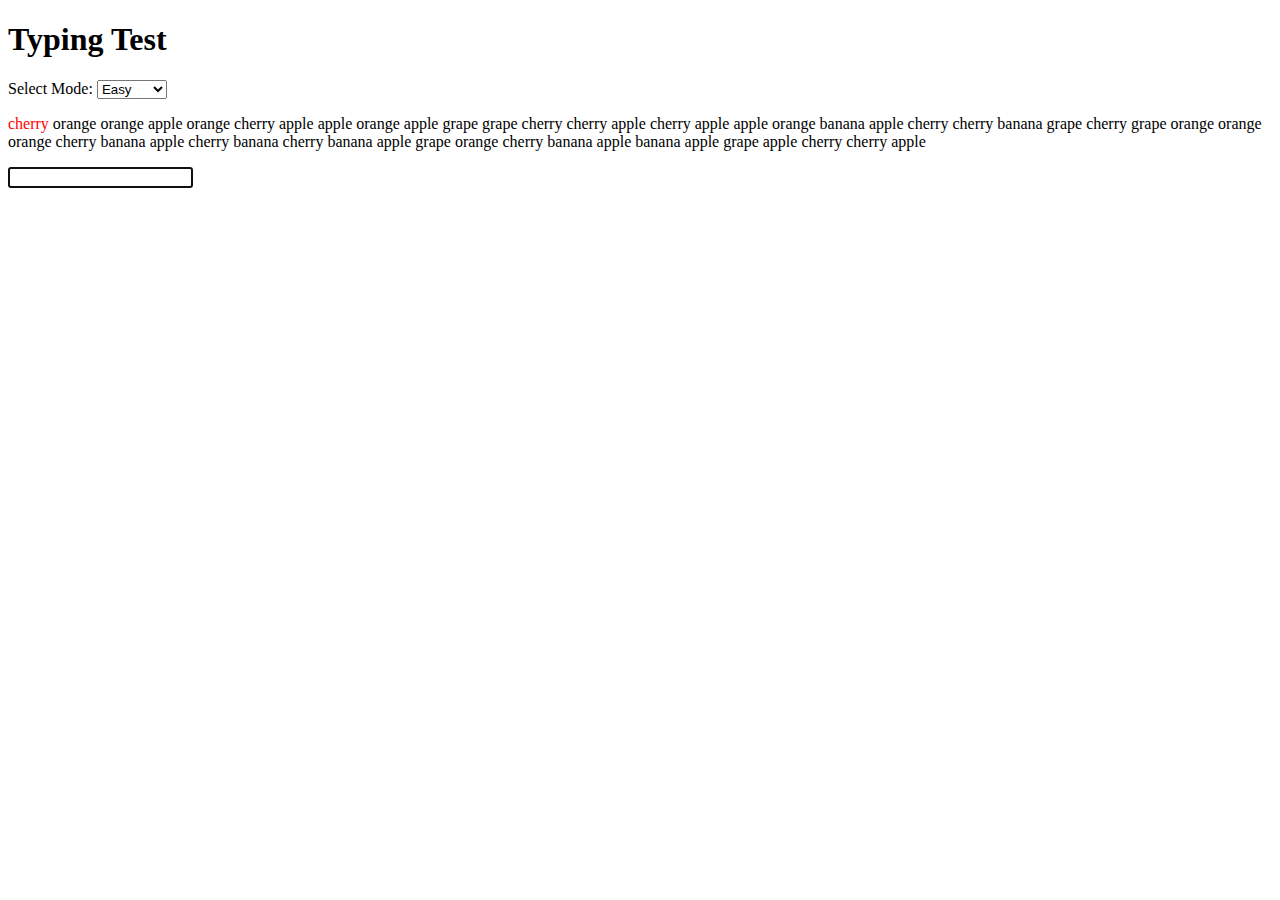
==== index.html @ fb546bb1 "tester tous les code" ====
<!DOCTYPE html>
<html lang="en">

<head>
    <meta charset="UTF-8">
    <meta name="viewport" content="width=device-width, initial-scale=1.0">
    <title>Typing Test</title>
</head>

<body>
    <header>
        <h1>Typing Test</h1>
        <label for="mode">Select Mode:</label>
        <select id="mode">
            <option value="easy">Easy</option>
            <option value="medium">Medium</option>
            <option value="hard">Hard</option>
        </select>
    </header>

    <main>
        <p id="word-display"></p>
        <input type="text" id="input-field" autofocus>
        <p id="results">Results : </p>
    </main>

    <script src="script.js"></script>
</body>

</html>
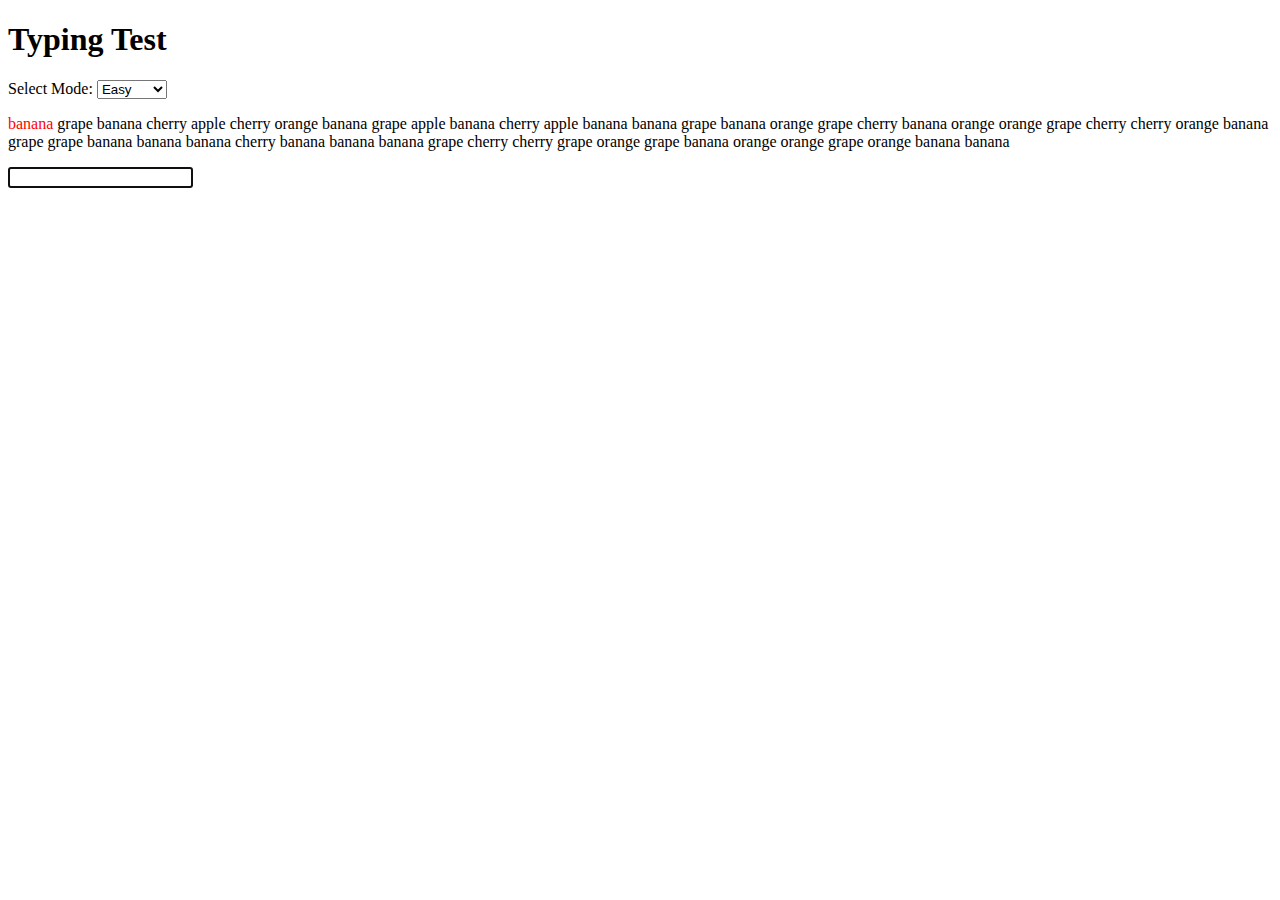
==== commit a42e8376: "ajout du fichier script.js" ====
--- a/index.html
+++ b/index.html
@@ -24,7 +24,7 @@
         <p id="results">Results : </p>
     </main>
 
-    <script src="script.js"></script>
+    <script src="js/script.js"></script>
 </body>
 
 </html>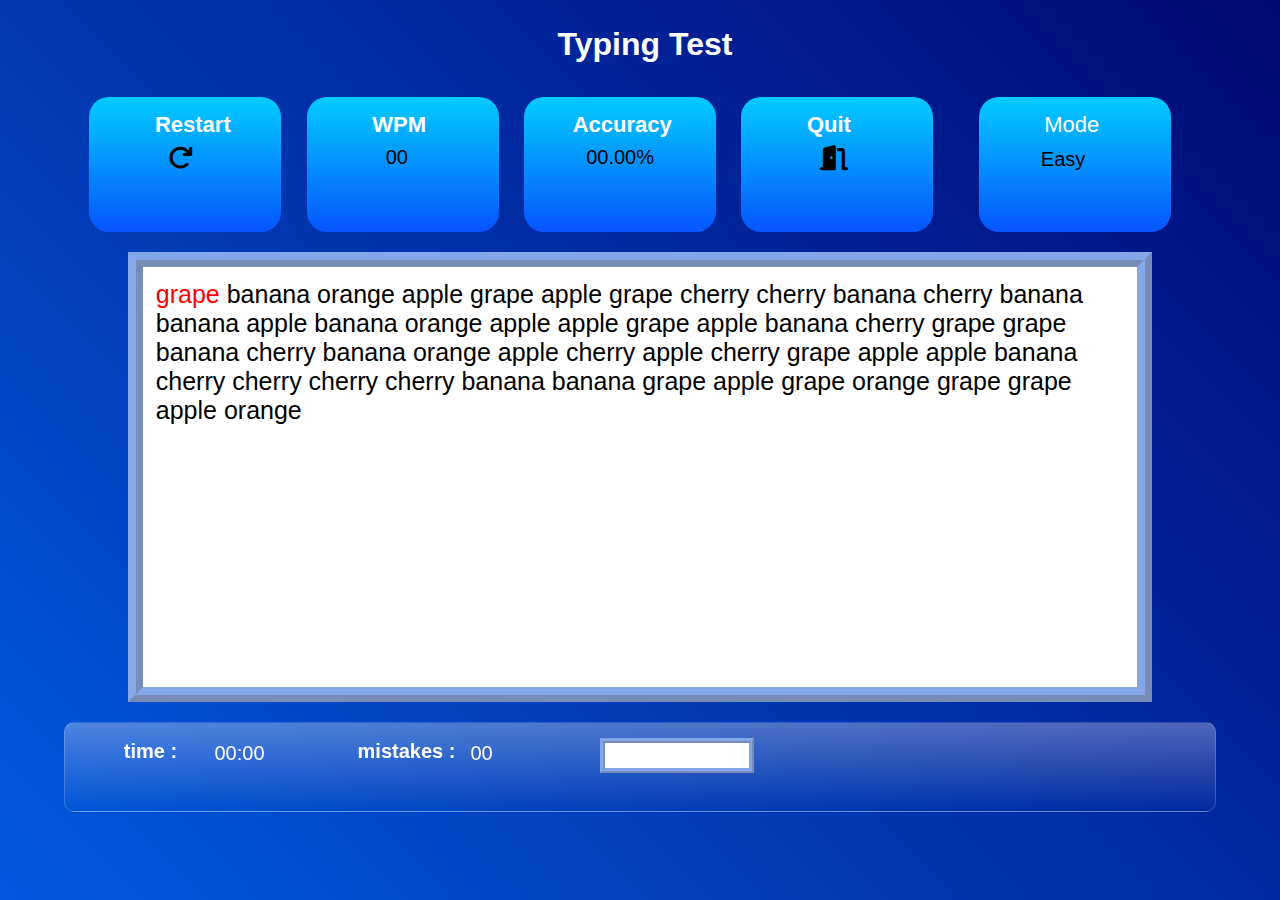
==== commit 41bc55dd: "modifications dans index.html et js/script.js" ====
--- a/index.html
+++ b/index.html
@@ -4,27 +4,58 @@
 <head>
     <meta charset="UTF-8">
     <meta name="viewport" content="width=device-width, initial-scale=1.0">
+    <link rel="stylesheet" href="https://cdnjs.cloudflare.com/ajax/libs/font-awesome/6.7.2/css/all.min.css" integrity="sha512-Evv84Mr4kqVGRNSgIGL/F/aIDqQb7xQ2vcrdIwxfjThSH8CSR7PBEakCr51Ck+w+/U6swU2Im1vVX0SVk9ABhg==" crossorigin="anonymous" referrerpolicy="no-referrer" />
+    <link rel="stylesheet" href="css/start.css">
     <title>Typing Test</title>
 </head>
 
 <body>
+    <h1>Typing Test</h1>
     <header>
-        <h1>Typing Test</h1>
-        <label for="mode">Select Mode:</label>
-        <select id="mode">
-            <option value="easy">Easy</option>
-            <option value="medium">Medium</option>
-            <option value="hard">Hard</option>
-        </select>
-    </header>
+        <div class="restart_game">
+            <h3>Restart</h3>
+            <i class="fa-solid fa-arrow-rotate-right"></i>
+        </div>
+        <div class="wpm_game">
+            <h3>WPM</h3>
+            <p id="results">00</p>        
+        </div>
+        <div class="accuracy_game">
+            <h3>Accuracy</h3>
+            <p id="accuracy_result">00.00%</p>
+        </div>
+        <div class="leave_game">
+            <h3>Quit</h3>
+            <i class="fa-solid fa-door-open"></i>
+        </div>
+        <div class="modes">
+            <label for="mode">Mode</label>
+            <select id="mode">
+                <option value="easy">Easy</option>
+                <option value="medium">Medium</option>
+                <option value="hard">Hard</option>
+            </select>
+        </div>
+</header>
 
-    <main>
-        <p id="word-display"></p>
-        <input type="text" id="input-field" autofocus>
-        <p id="results">Results : </p>
-    </main>
+<main>
+    <p id="word-display"></p>
+</main>
+<div class="tiping-record">
+    <div class="tiping-record-parameters">
+        <div class="typing-record-parameters-timer">
+            <h1>time : </h1>
+            <p>00:00</p>
+        </div>
+        <div class="typing-record-parameters-mistake" >
+            <h1>mistakes : </h1>
+            <p>00</p>
+        </div>
+    </div>
+    <input type="text" id="input-field" autofocus>
+</main>
 
-    <script src="js/script.js"></script>
+<script src="js/script.js"></script>
 </body>
 
 </html>--- a/css/start.css
+++ b/css/start.css
@@ -0,0 +1,163 @@
+*{
+    margin: 0;
+    padding: 0;
+    box-sizing: border-box;
+    font-family: Arial, Helvetica, sans-serif;
+}
+body{
+    background: 
+    linear-gradient(45deg, rgb(1, 90, 224), rgb(0, 8, 117) );
+    background-repeat: no-repeat;
+    background-position: center;
+    background-attachment: fixed;
+}
+h1{
+    color: white;
+    margin-left: 10px;
+    text-align: center;
+    margin-top: 2%;
+
+}
+header{
+    display: flex;
+    flex-direction: row;
+    justify-content: space-evenly;
+
+}
+label{
+    color: white;
+}
+.modes {
+    margin: 20px;
+}
+select{
+    width: 7vw;
+    height: 4vh;
+    border-radius: 20px;
+
+}
+.wpm_game , .accuracy_game,.restart_game,.leave_game ,.modes{
+    margin-top: 3%;
+    width: 15vw;
+    height: 15vh;
+    padding: 1%;
+    border-radius: 20px;
+    background: linear-gradient(#02ccff,#0655ff);
+    display: flex;
+    flex-direction: column;
+}
+header{
+    margin-inline: 5%;
+}
+.wpm_game h3 , .accuracy_game h3, .restart_game h3,.leave_game h3 ,.modes label{
+    font-size: 22px;
+    padding: 2%;
+    color: #ffff;
+}
+.wpm_game h3{
+    margin-left: 30%;
+}
+.accuracy_game h3{
+    margin-left: 20%;
+}
+.leave_game h3{
+    margin-left: 30%;
+}
+.restart_game h3{
+    margin-left: 30%;
+}
+.modes label{
+    margin-left: 30%;
+    
+}
+.accuracy_game p, .wpm_game p{
+    margin-top: 3%;
+    font-size: 20px;
+} 
+.accuracy_game P{
+    padding-left: 30%;
+}
+.wpm_game p{
+    padding-left: 40%;
+}
+.leave_game i , .restart_game i{
+    font-size: 25px;
+    margin-left: 40%;
+    margin-top: 3%;
+}
+.buttons_game i , .buttons_game p{
+    margin-inline: 35%;
+    margin-block: 3%;
+    font-size: 25px;
+}
+.modes select{
+    margin-left: 15%;
+    background-color: transparent;
+    border: none;
+    appearance: none;
+    outline: none;
+    padding-left: 15%;
+    font-size: 20px;
+    width: 100%;
+}
+main{
+    border:  4mm ridge rgba(50, 109, 220, 0.6);
+    padding: 1%;
+    width: 80%;
+    height: 50vh;
+    font-size: 25px;
+    margin-inline: 10%;
+    color: black;
+    background-color: white;
+}
+.tiping-record{
+    display: flex;
+    flex-direction: row;
+    margin-inline: 5%;
+    margin-top: 20px;
+    height: 10vh;
+    border-radius: 10px;
+    background: linear-gradient(rgba(255, 255, 255, 0.30),rgba(255, 255, 255, 0));
+    backdrop-filter: blur(10px);
+    -webkit-backdrop-filter: blur(10px);
+    border:  1px solid rgba(255, 255, 255, 0.18);
+}
+.typing-record-percent{
+    border: 1px solid black;
+    width: 200px;
+    margin-left: 5%;
+    margin-block: 15px;
+    height: 30px;
+    border-radius: 20px;
+}
+.tiping-record-parameters{
+    display: flex;
+    flex-direction: row;
+    margin: 1%;
+
+}
+.typing-record-parameters-timer , .typing-record-parameters-mistake{
+    width: 20vw;
+    display: flex;
+    flex-direction: row;
+}
+.typing-record-parameters-timer p , .typing-record-parameters-mistake p{
+    color: #ffff;
+    margin-block: 3%;
+    font-size: 20px;
+}
+.typing-record-parameters-timer h1 , .typing-record-parameters-mistake h1{
+    font-size: 20px;
+    width: 10vw;
+}
+#input-field {
+    height: 35px;
+    width:12vw;
+    font-size: 20px;
+    padding-left: 2%;
+    color: #0655ff;
+    outline: transparent;
+    margin-top: 15px;
+    margin-left: 0px;
+    border:  5px ridge rgba(50, 109, 220, 0.6);
+}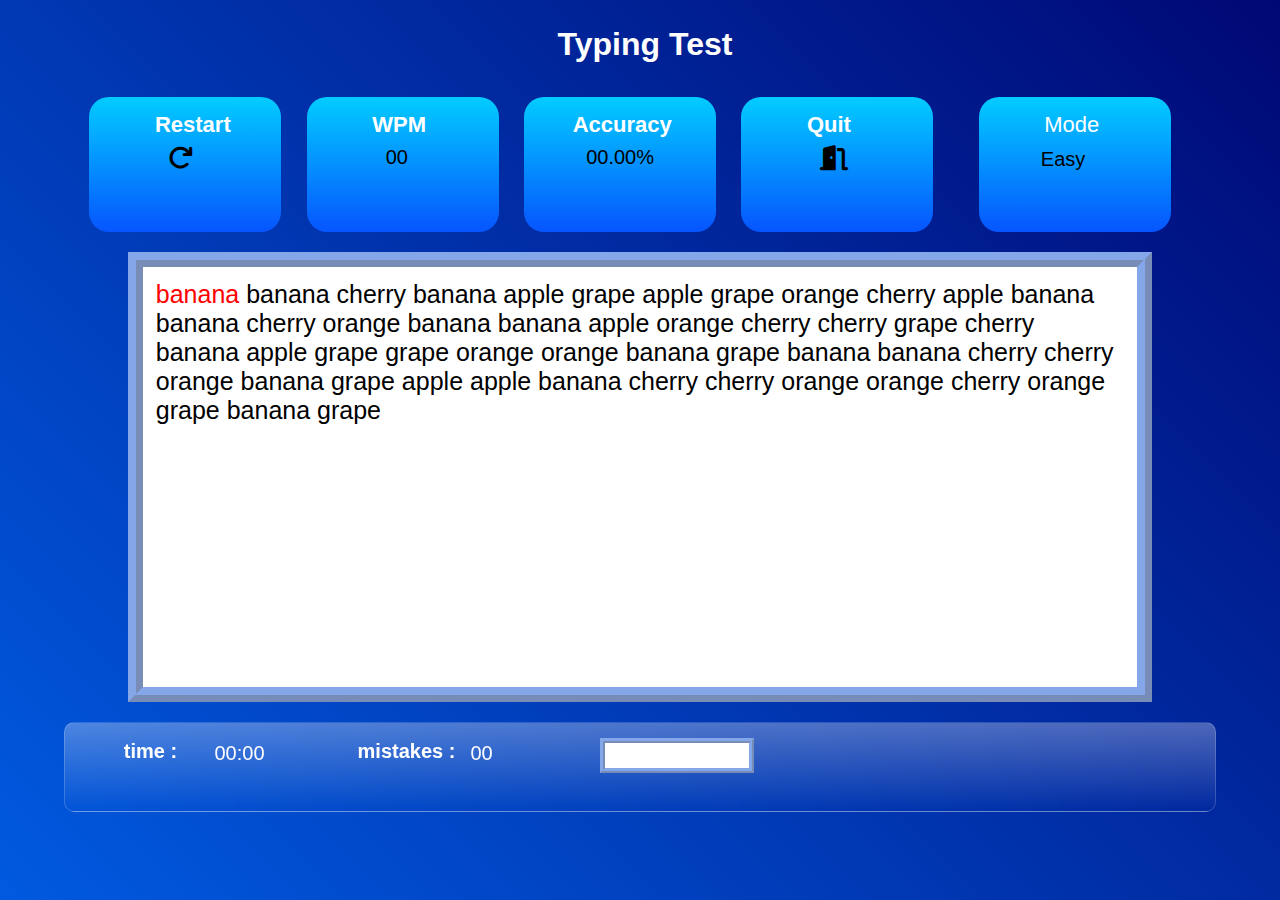
==== commit 59563dec: "change de div en a" ====
--- a/index.html
+++ b/index.html
@@ -12,10 +12,10 @@
 <body>
     <h1>Typing Test</h1>
     <header>
-        <div class="restart_game">
+        <a class="restart_game">
             <h3>Restart</h3>
             <i class="fa-solid fa-arrow-rotate-right"></i>
-        </div>
+        </a>
         <div class="wpm_game">
             <h3>WPM</h3>
             <p id="results">00</p>        
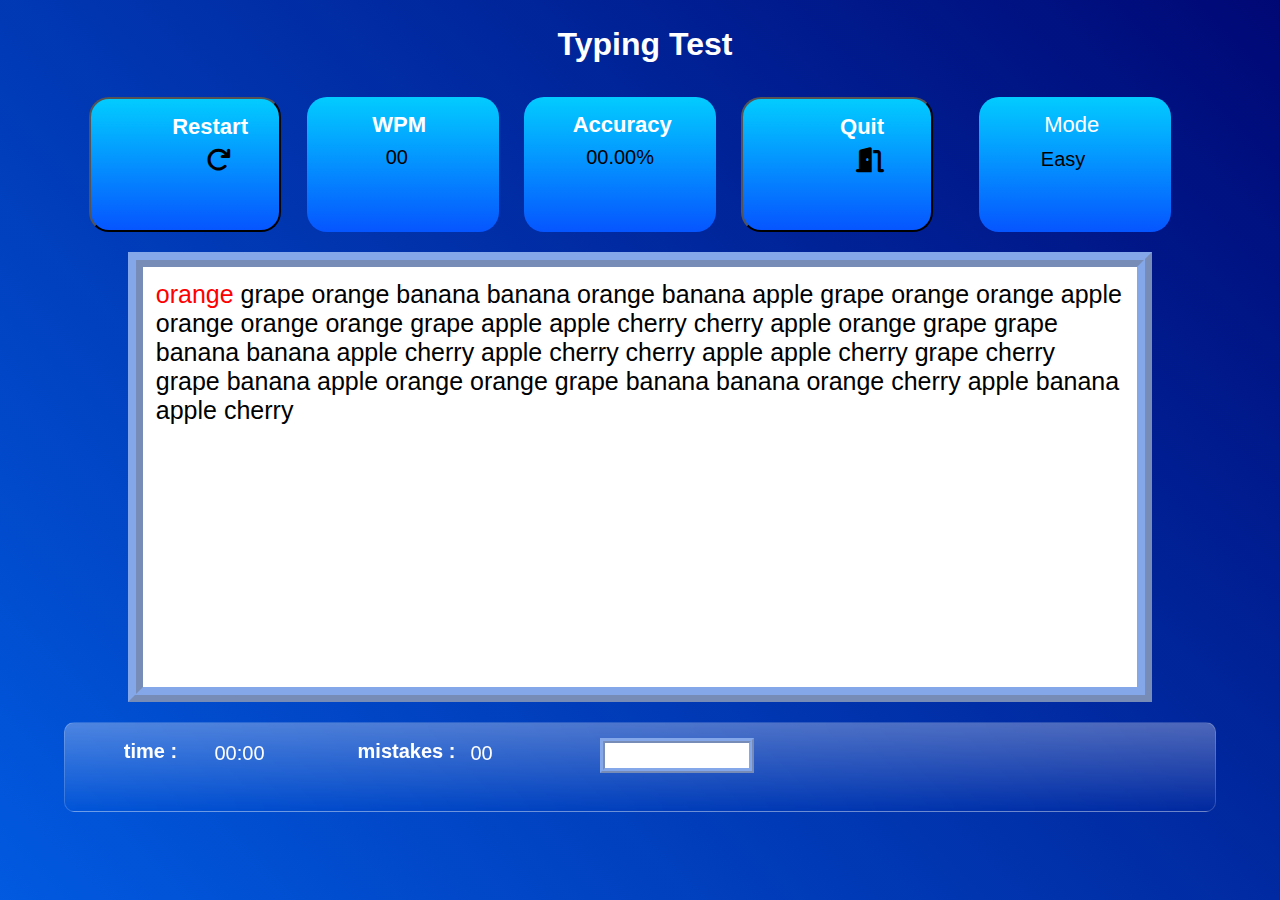
==== commit 441a84db: "avant finalisation du projet" ====
--- a/index.html
+++ b/index.html
@@ -12,10 +12,10 @@
 <body>
     <h1>Typing Test</h1>
     <header>
-        <a class="restart_game">
+        <button onclick="startTest();" class="restart_game">
             <h3>Restart</h3>
             <i class="fa-solid fa-arrow-rotate-right"></i>
-        </a>
+        </button>
         <div class="wpm_game">
             <h3>WPM</h3>
             <p id="results">00</p>        
@@ -24,10 +24,10 @@
             <h3>Accuracy</h3>
             <p id="accuracy_result">00.00%</p>
         </div>
-        <div class="leave_game">
+        <button class="leave_game">
             <h3>Quit</h3>
             <i class="fa-solid fa-door-open"></i>
-        </div>
+        </button>
         <div class="modes">
             <label for="mode">Mode</label>
             <select id="mode">
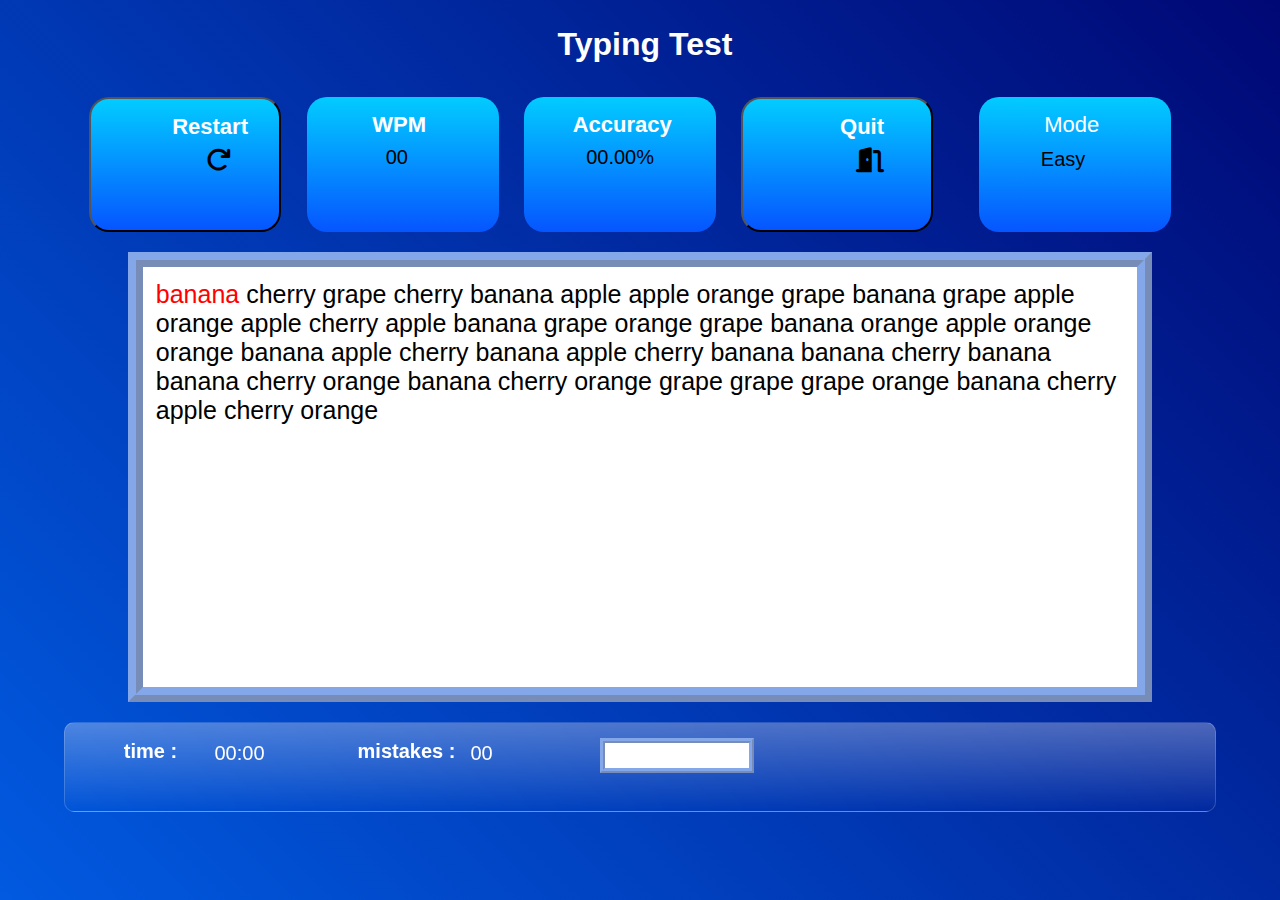
==== commit fd0af12d: "prés finalisation du projet" ====
--- a/index.html
+++ b/index.html
@@ -45,7 +45,7 @@
     <div class="tiping-record-parameters">
         <div class="typing-record-parameters-timer">
             <h1>time : </h1>
-            <p>00:00</p>
+            <p id="time">00:00</p>
         </div>
         <div class="typing-record-parameters-mistake" >
             <h1>mistakes : </h1>
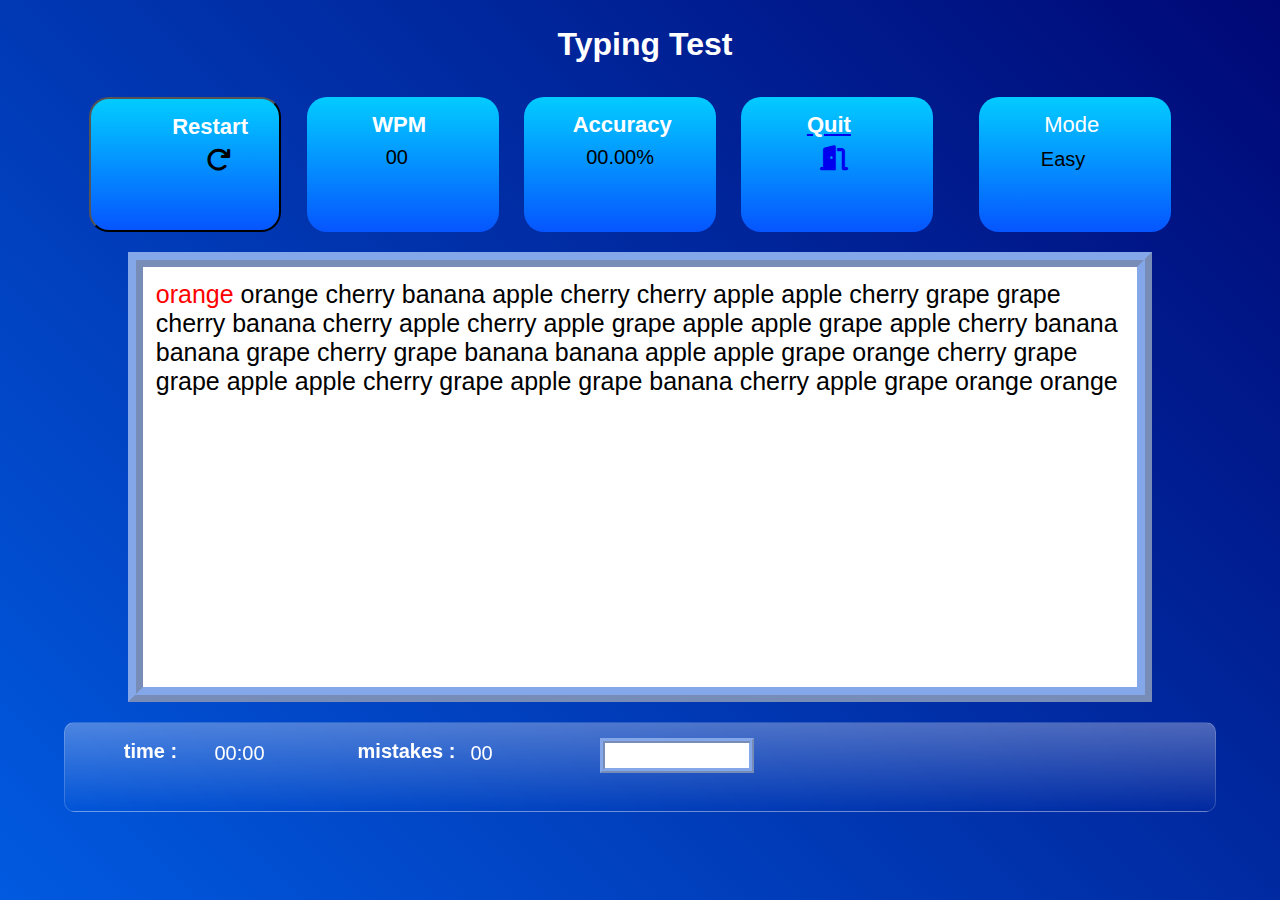
==== commit a6d27474: "relation entre la premiere page" ====
--- a/index.html
+++ b/index.html
@@ -24,10 +24,10 @@
             <h3>Accuracy</h3>
             <p id="accuracy_result">00.00%</p>
         </div>
-        <button class="leave_game">
+        <a href="../web-EXAM/firstPage.html" class="leave_game">
             <h3>Quit</h3>
             <i class="fa-solid fa-door-open"></i>
-        </button>
+        </a>
         <div class="modes">
             <label for="mode">Mode</label>
             <select id="mode">
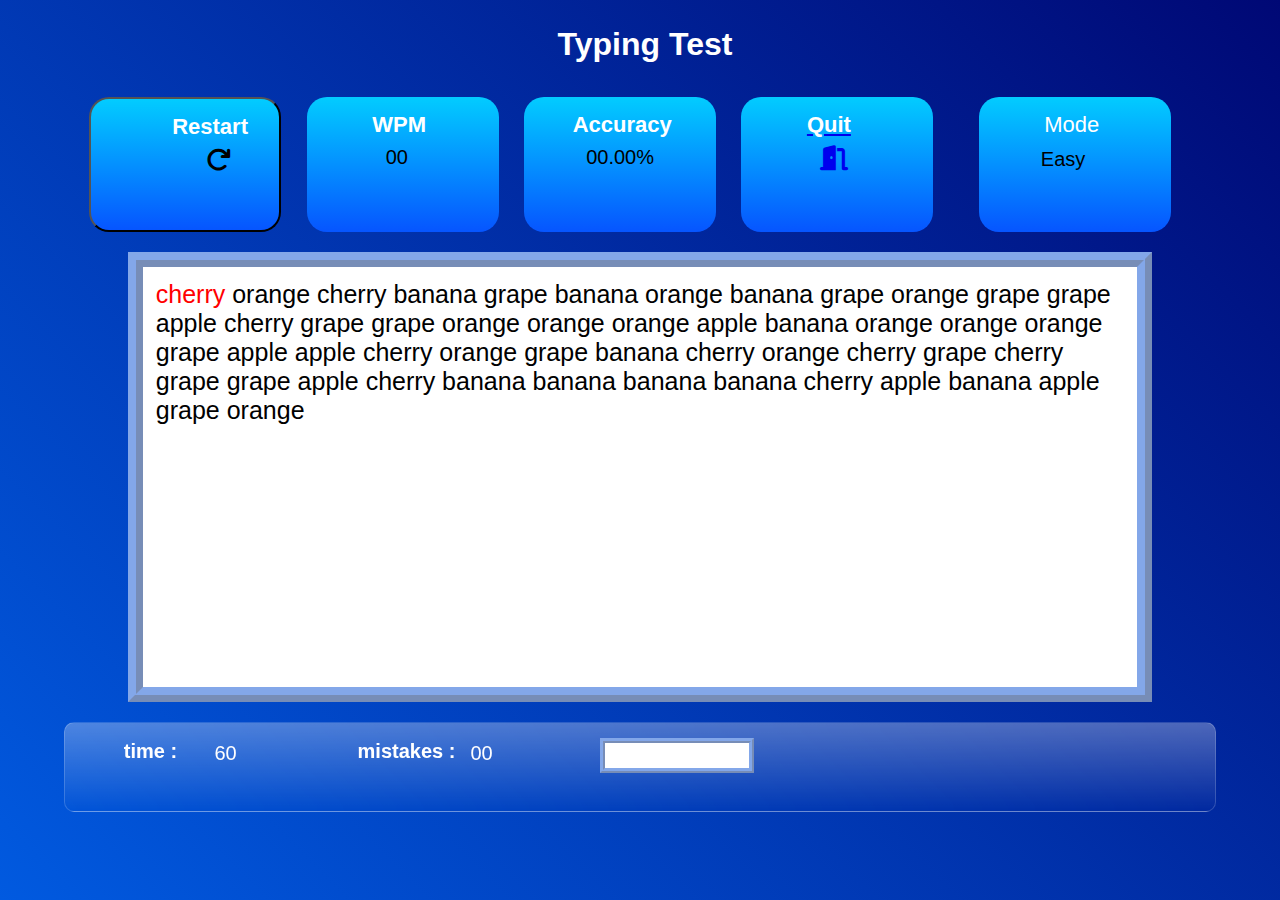
==== commit 8ccc4409: "ajout timer" ====
--- a/index.html
+++ b/index.html
@@ -45,11 +45,11 @@
     <div class="tiping-record-parameters">
         <div class="typing-record-parameters-timer">
             <h1>time : </h1>
-            <p id="time">00:00</p>
+            <p id="time"></p>
         </div>
         <div class="typing-record-parameters-mistake" >
             <h1>mistakes : </h1>
-            <p>00</p>
+            <p id="mistake">00</p>
         </div>
     </div>
     <input type="text" id="input-field" autofocus>
